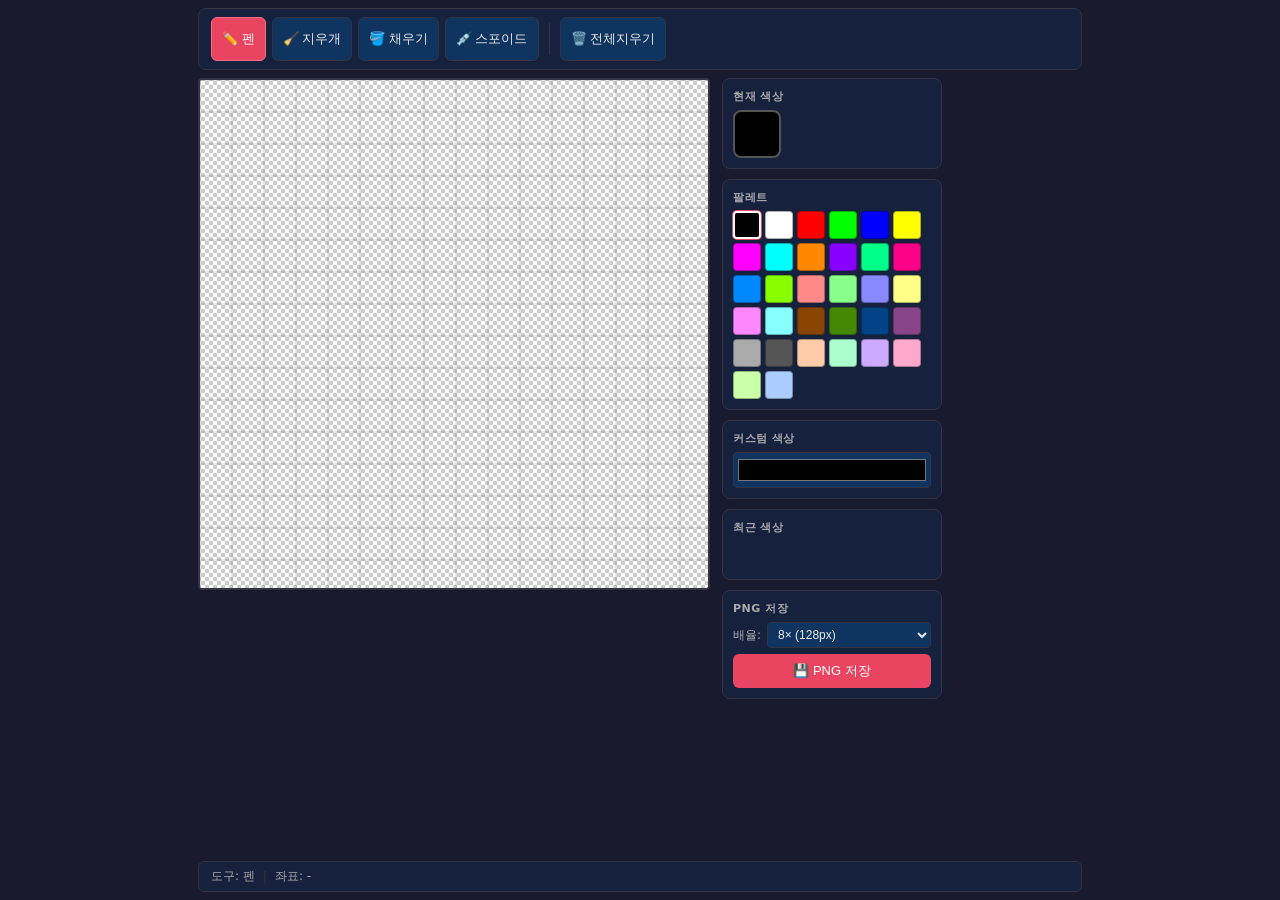
==== apps/pixel-art/index.html @ d80da0b4 "픽셀 아트 에디터 추가: 16x16 격자, 4가지 도구, PNG 저장 Co-Authored-By: Claude Sonnet 4.6 <noreply@anthropic.com>" ====
<!DOCTYPE html>
<html lang="ko">
<head>
  <meta charset="UTF-8">
  <meta name="viewport" content="width=device-width, initial-scale=1.0">
  <title>픽셀 아트 에디터</title>
  <base href="/apps/pixel-art/">
  <link rel="stylesheet" href="style.css">
</head>
<body>
  <div id="app">
    <div id="toolbar">
      <button class="tool-btn active" data-tool="pen" title="펜 (P)">✏️ 펜</button>
      <button class="tool-btn" data-tool="eraser" title="지우개 (E)">🧹 지우개</button>
      <button class="tool-btn" data-tool="fill" title="채우기 (F)">🪣 채우기</button>
      <button class="tool-btn" data-tool="eyedropper" title="스포이드 (I)">💉 스포이드</button>
      <div class="toolbar-divider"></div>
      <button class="tool-btn" id="clear-btn" title="전체 지우기">🗑️ 전체지우기</button>
    </div>

    <div id="main">
      <div id="canvas-wrapper">
        <div id="pixel-canvas"></div>
      </div>

      <div id="sidebar">
        <div class="sidebar-section">
          <div class="section-label">현재 색상</div>
          <div id="current-color-preview"></div>
        </div>

        <div class="sidebar-section">
          <div class="section-label">팔레트</div>
          <div id="palette"></div>
        </div>

        <div class="sidebar-section">
          <div class="section-label">커스텀 색상</div>
          <input type="color" id="color-picker" value="#000000">
        </div>

        <div class="sidebar-section">
          <div class="section-label">최근 색상</div>
          <div id="recent-colors"></div>
        </div>

        <div class="sidebar-section">
          <div class="section-label">PNG 저장</div>
          <div class="export-row">
            <label for="export-scale">배율:</label>
            <select id="export-scale">
              <option value="1">1× (16px)</option>
              <option value="8" selected>8× (128px)</option>
              <option value="16">16× (256px)</option>
              <option value="32">32× (512px)</option>
            </select>
          </div>
          <button id="export-btn">💾 PNG 저장</button>
        </div>
      </div>
    </div>

    <div id="statusbar">
      <span id="status-tool">도구: 펜</span>
      <span class="status-divider">|</span>
      <span id="status-coord">좌표: -</span>
    </div>
  </div>

  <script src="script.js"></script>
</body>
</html>
---- apps/pixel-art/style.css ----
:root {
  --cell-size: clamp(16px, calc(min(90vw, 60vh) / 16), 32px);
  --grid-size: calc(var(--cell-size) * 16);
  --bg: #1a1a2e;
  --surface: #16213e;
  --surface2: #0f3460;
  --accent: #e94560;
  --text: #eaeaea;
  --text-muted: #aaa;
  --border: #334;
}

* {
  box-sizing: border-box;
  margin: 0;
  padding: 0;
}

body {
  background: var(--bg);
  color: var(--text);
  font-family: 'Segoe UI', system-ui, sans-serif;
  font-size: 13px;
  min-height: 100vh;
  display: flex;
  align-items: flex-start;
  justify-content: center;
}

#app {
  display: flex;
  flex-direction: column;
  width: 100%;
  max-width: 900px;
  min-height: 100vh;
  padding: 8px;
  gap: 8px;
}

/* ─── Toolbar ─── */
#toolbar {
  display: flex;
  flex-wrap: wrap;
  align-items: center;
  gap: 6px;
  background: var(--surface);
  border: 1px solid var(--border);
  border-radius: 8px;
  padding: 8px 12px;
}

.toolbar-divider {
  width: 1px;
  height: 32px;
  background: var(--border);
  margin: 0 4px;
}

.tool-btn {
  display: flex;
  align-items: center;
  gap: 4px;
  min-width: 44px;
  min-height: 44px;
  padding: 6px 10px;
  border: 1px solid var(--border);
  border-radius: 6px;
  background: var(--surface2);
  color: var(--text);
  font-size: 13px;
  cursor: pointer;
  transition: background 0.15s, border-color 0.15s, transform 0.1s;
  white-space: nowrap;
}

.tool-btn:hover {
  background: #1a4a7a;
  border-color: #557;
}

.tool-btn.active {
  background: var(--accent);
  border-color: #ff6b82;
  color: #fff;
}

.tool-btn:active {
  transform: scale(0.96);
}

/* ─── Main layout ─── */
#main {
  display: flex;
  flex-direction: row;
  gap: 12px;
  flex: 1;
  align-items: flex-start;
}

/* ─── Canvas ─── */
#canvas-wrapper {
  display: flex;
  align-items: flex-start;
  justify-content: center;
  flex-shrink: 0;
}

#pixel-canvas {
  display: grid;
  grid-template-columns: repeat(16, var(--cell-size));
  width: var(--grid-size);
  height: var(--grid-size);
  border: 2px solid var(--border);
  border-radius: 4px;
  overflow: hidden;
  user-select: none;
  -webkit-user-select: none;
}

.cell {
  width: var(--cell-size);
  height: var(--cell-size);
  box-sizing: border-box;
  border: 1px solid rgba(0, 0, 0, 0.1);
  cursor: crosshair;
  /* Checkerboard pattern for transparency */
  background-image:
    linear-gradient(45deg, #ccc 25%, transparent 25%),
    linear-gradient(-45deg, #ccc 25%, transparent 25%),
    linear-gradient(45deg, transparent 75%, #ccc 75%),
    linear-gradient(-45deg, transparent 75%, #ccc 75%);
  background-size: 8px 8px;
  background-position: 0 0, 0 4px, 4px -4px, -4px 0px;
  background-color: white;
  transition: filter 0.05s;
}

.cell:hover {
  filter: brightness(0.85);
}

/* ─── Sidebar ─── */
#sidebar {
  display: flex;
  flex-direction: column;
  gap: 10px;
  flex: 1;
  min-width: 160px;
  max-width: 220px;
}

.sidebar-section {
  background: var(--surface);
  border: 1px solid var(--border);
  border-radius: 8px;
  padding: 10px;
  display: flex;
  flex-direction: column;
  gap: 6px;
}

.section-label {
  font-size: 11px;
  color: var(--text-muted);
  text-transform: uppercase;
  letter-spacing: 0.5px;
  font-weight: 600;
}

/* Current color preview */
#current-color-preview {
  width: 48px;
  height: 48px;
  border-radius: 8px;
  border: 2px solid #555;
  background: #000;
  cursor: pointer;
  align-self: flex-start;
}

/* Palette */
#palette {
  display: flex;
  flex-wrap: wrap;
  gap: 4px;
}

.swatch {
  width: 28px;
  height: 28px;
  border-radius: 4px;
  border: 1px solid rgba(0,0,0,0.3);
  cursor: pointer;
  transition: transform 0.1s, box-shadow 0.1s;
  flex-shrink: 0;
}

.swatch:hover {
  transform: scale(1.2);
  box-shadow: 0 2px 8px rgba(0,0,0,0.5);
  z-index: 1;
  position: relative;
}

.swatch.selected {
  border: 2px solid #fff;
  box-shadow: 0 0 0 1px var(--accent);
}

/* Color picker */
#color-picker {
  width: 100%;
  height: 36px;
  border: 1px solid var(--border);
  border-radius: 4px;
  padding: 2px;
  background: var(--surface2);
  cursor: pointer;
}

/* Recent colors */
#recent-colors {
  display: flex;
  flex-wrap: wrap;
  gap: 4px;
  min-height: 28px;
}

/* Export */
.export-row {
  display: flex;
  align-items: center;
  gap: 6px;
}

.export-row label {
  color: var(--text-muted);
  font-size: 12px;
  white-space: nowrap;
}

#export-scale {
  flex: 1;
  background: var(--surface2);
  color: var(--text);
  border: 1px solid var(--border);
  border-radius: 4px;
  padding: 4px 6px;
  font-size: 12px;
}

#export-btn {
  width: 100%;
  padding: 8px;
  background: var(--accent);
  color: #fff;
  border: none;
  border-radius: 6px;
  font-size: 13px;
  cursor: pointer;
  transition: background 0.15s, transform 0.1s;
}

#export-btn:hover {
  background: #c73652;
}

#export-btn:active {
  transform: scale(0.97);
}

/* ─── Statusbar ─── */
#statusbar {
  display: flex;
  align-items: center;
  gap: 8px;
  background: var(--surface);
  border: 1px solid var(--border);
  border-radius: 6px;
  padding: 6px 12px;
  font-size: 12px;
  color: var(--text-muted);
}

.status-divider {
  color: var(--border);
}

/* ─── Mobile ─── */
@media (max-width: 600px) {
  :root {
    --cell-size: clamp(16px, calc(min(90vw, 55vw) / 16), 28px);
  }

  #main {
    flex-direction: column;
    align-items: center;
  }

  #sidebar {
    flex-direction: row;
    flex-wrap: nowrap;
    max-width: 100%;
    width: 100%;
    overflow-x: auto;
    padding-bottom: 4px;
    gap: 8px;
  }

  .sidebar-section {
    flex-shrink: 0;
    min-width: 140px;
  }

  #toolbar {
    gap: 4px;
    padding: 6px 8px;
  }

  .tool-btn {
    font-size: 11px;
    padding: 6px 8px;
    min-height: 44px;
  }
}
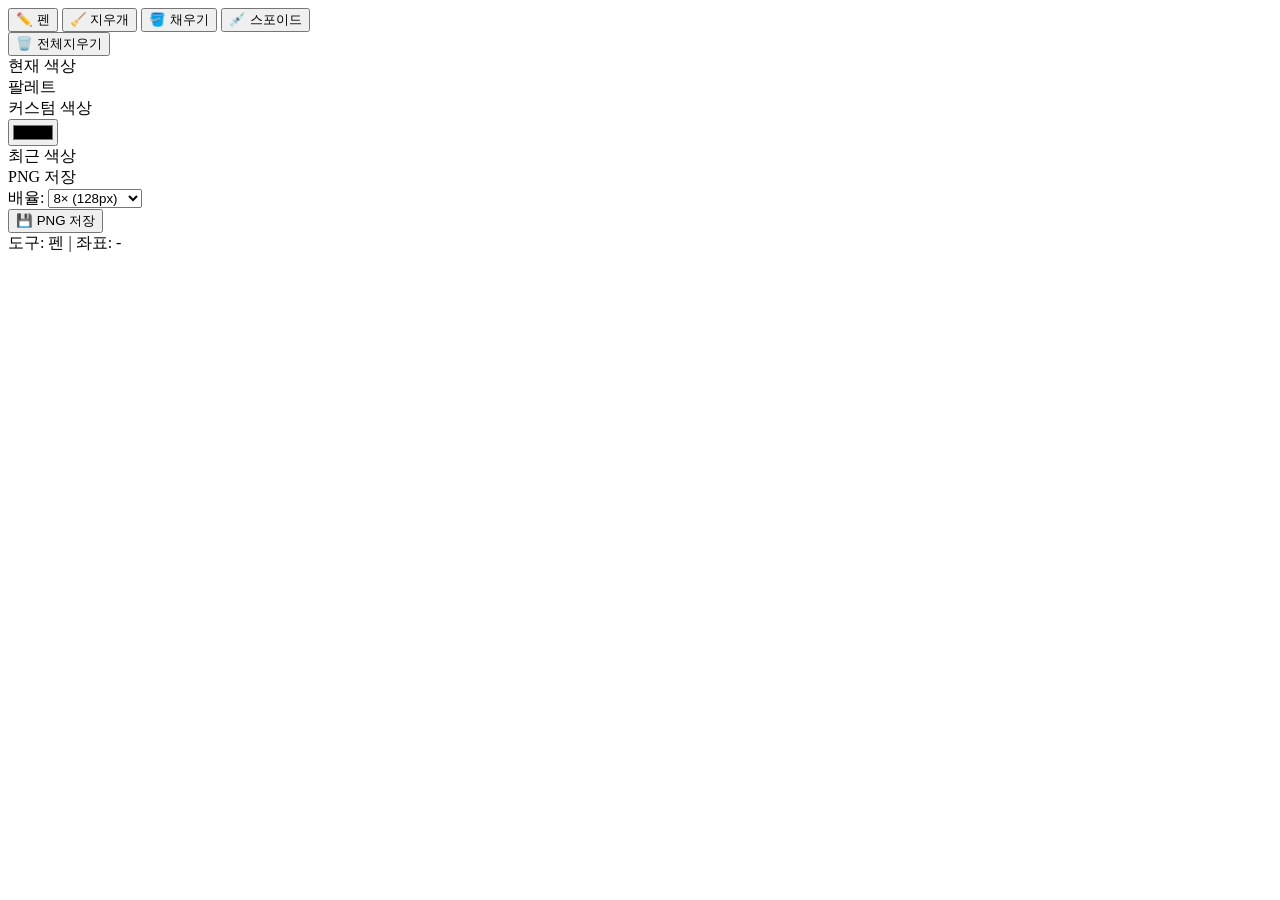
==== commit a5c95ebe: "픽셀 아트 에디터 수정: base 태그 제거 및 trailing slash 보정 Co-Authored-By: Claude Sonnet 4.6 <noreply@anthropic.co" ====
--- a/apps/pixel-art/index.html
+++ b/apps/pixel-art/index.html
@@ -4,7 +4,7 @@
   <meta charset="UTF-8">
   <meta name="viewport" content="width=device-width, initial-scale=1.0">
   <title>픽셀 아트 에디터</title>
-  <base href="/apps/pixel-art/">
+  <script>if(!location.pathname.endsWith('/'))history.replaceState(null,'',location.pathname+'/');</script>
   <link rel="stylesheet" href="style.css">
 </head>
 <body>
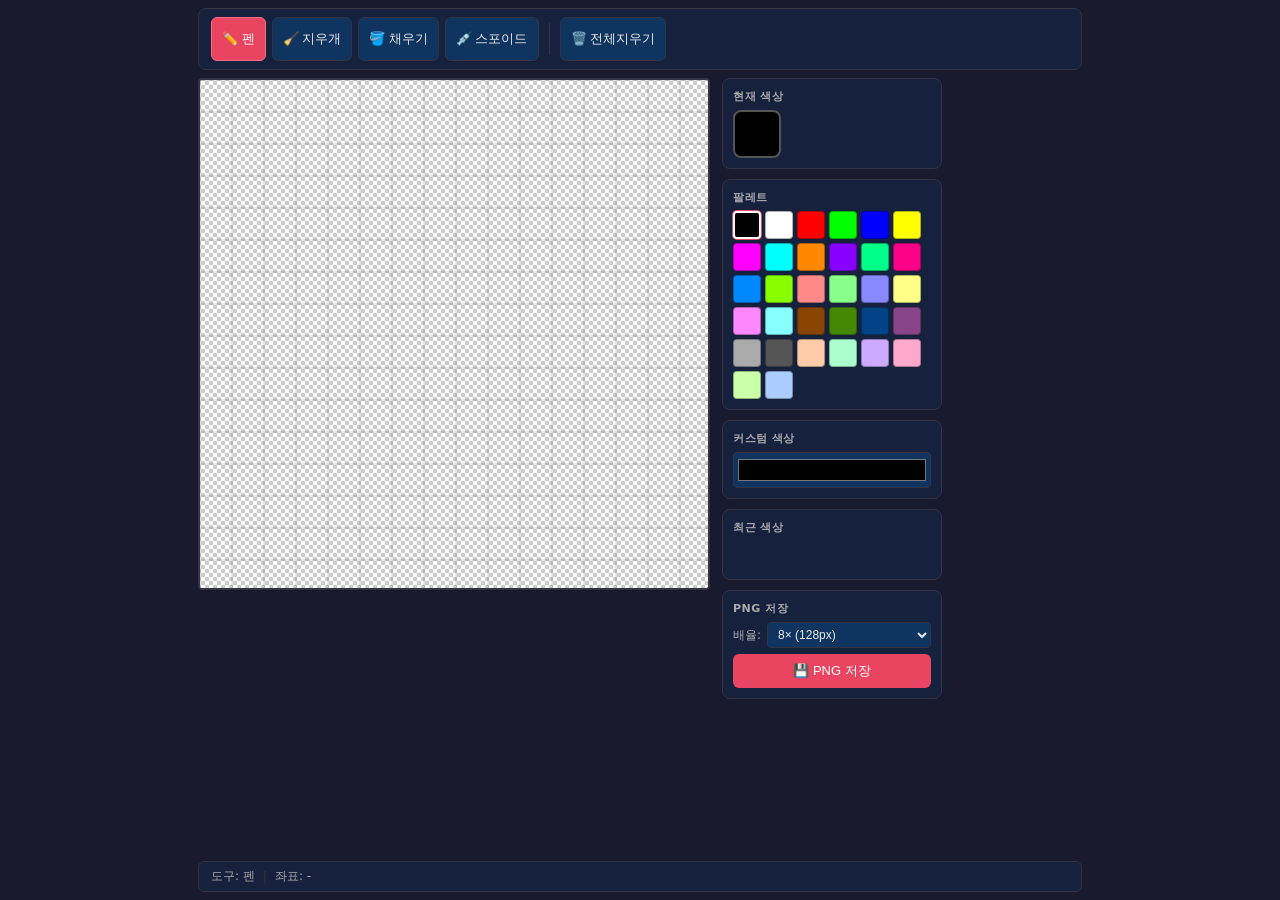
==== commit e1dbb39e: "픽셀 아트 에디터 수정: trailing slash 조건 개선 (파일 확장자 있을 때 제외)" ====
--- a/apps/pixel-art/index.html
+++ b/apps/pixel-art/index.html
@@ -4,7 +4,7 @@
   <meta charset="UTF-8">
   <meta name="viewport" content="width=device-width, initial-scale=1.0">
   <title>픽셀 아트 에디터</title>
-  <script>if(!location.pathname.endsWith('/'))history.replaceState(null,'',location.pathname+'/');</script>
+  <script>var _p=location.pathname;if(!_p.endsWith('/')&&!_p.split('/').pop().includes('.'))history.replaceState(null,'',_p+'/');</script>
   <link rel="stylesheet" href="style.css">
 </head>
 <body>
